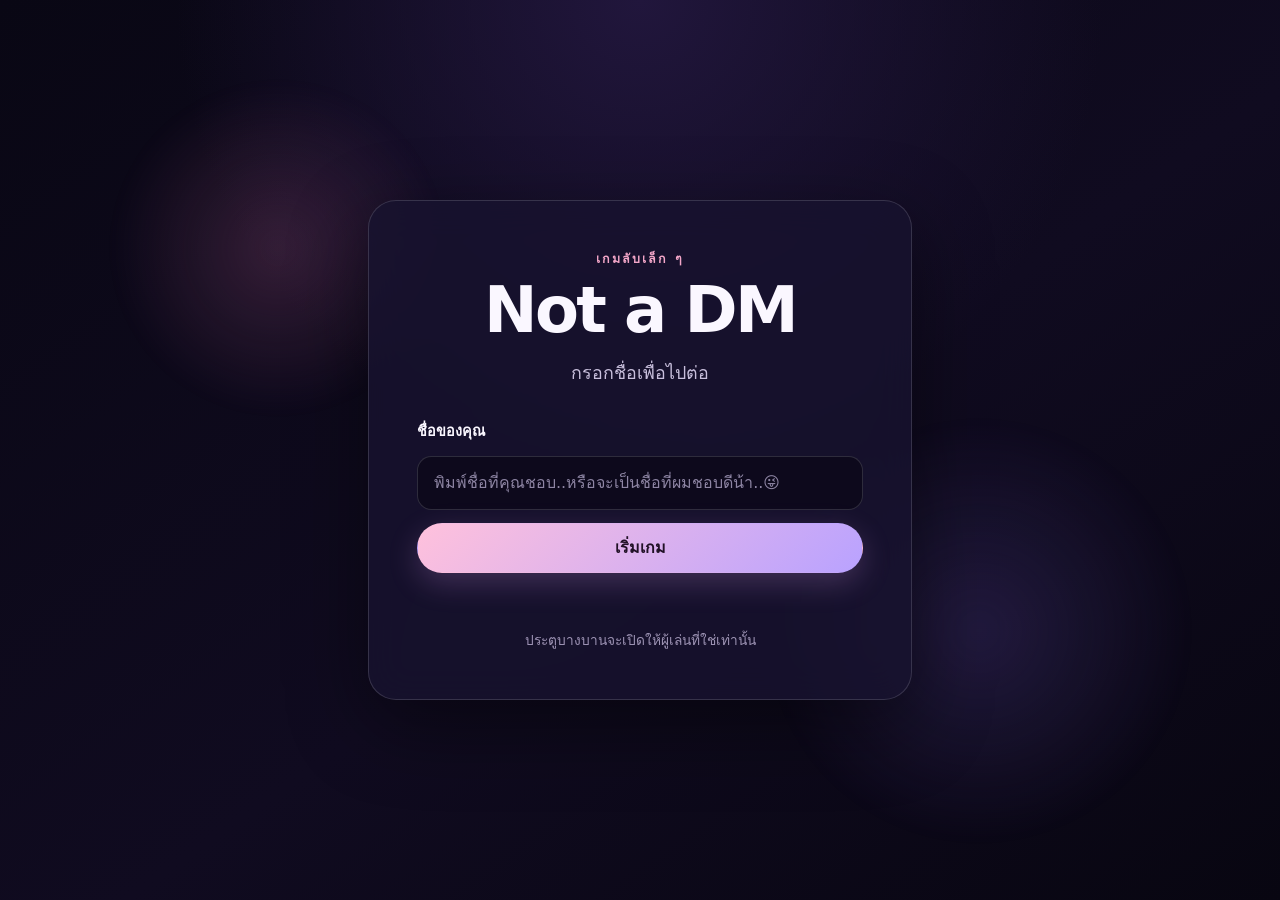
==== index.html @ c6988200 "first commit" ====
<!doctype html>
<html lang="th">
<head>
  <meta charset="UTF-8">
  <meta name="viewport" content="width=device-width, initial-scale=1.0">
  <meta name="theme-color" content="#0d0b1d">
  <title>Not a DM | เกมลับเล็ก ๆ</title>
  <link rel="stylesheet" href="css/style.css">
  <script src="js/main.js" defer></script>
</head>
<body>
  <div class="glow glow-one" aria-hidden="true"></div>
  <div class="glow glow-two" aria-hidden="true"></div>

  <main class="page-shell">
    <section class="card card--compact" aria-labelledby="page-title">
      <p class="eyebrow">เกมลับเล็ก ๆ</p>
      <h1 id="page-title">Not a DM</h1>
      <p class="subtitle">กรอกชื่อเพื่อไปต่อ</p>

      <form class="name-form" id="name-form" novalidate>
        <label for="player-name">ชื่อของคุณ</label>
        <input
          id="player-name"
          name="playerName"
          type="text"
          autocomplete="name"
          placeholder="พิมพ์ชื่อที่คุณชอบ..หรือจะเป็นชื่อที่ผมชอบดีน้า..😜"
          required
        >
        <button class="button button--primary" type="submit">เริ่มเกม</button>
        <p class="form-status" id="form-status" role="status" aria-live="polite"></p>
      </form>

      <p class="microcopy">ประตูบางบานจะเปิดให้ผู้เล่นที่ใช่เท่านั้น</p>
    </section>
  </main>
</body>
</html>
---- css/style.css ----
:root {
  color-scheme: dark;
  --background: #090714;
  --surface: rgba(24, 19, 47, 0.82);
  --surface-strong: #211a40;
  --text: #faf7ff;
  --muted: #c8bfdc;
  --pink: #f3a6c8;
  --pink-bright: #ffc1dc;
  --purple: #a88df0;
  --border: rgba(255, 255, 255, 0.14);
  --shadow: 0 24px 80px rgba(0, 0, 0, 0.45);
}

* {
  box-sizing: border-box;
}

html {
  min-height: 100%;
}

body {
  min-height: 100vh;
  margin: 0;
  overflow-x: hidden;
  color: var(--text);
  background:
    radial-gradient(circle at top, #21163c 0, transparent 42%),
    linear-gradient(145deg, #090714 0%, #100b20 55%, #080611 100%);
  font-family: Inter, ui-rounded, "Segoe UI", system-ui, -apple-system, BlinkMacSystemFont, sans-serif;
  line-height: 1.6;
}

button,
input {
  font: inherit;
}

.page-shell {
  position: relative;
  z-index: 1;
  display: grid;
  min-height: 100vh;
  place-items: center;
  padding: 2rem 1rem;
}

.card {
  width: min(100%, 42rem);
  padding: clamp(1.5rem, 5vw, 3rem);
  overflow: hidden;
  border: 1px solid var(--border);
  border-radius: 1.75rem;
  background: var(--surface);
  box-shadow: var(--shadow);
  text-align: center;
  backdrop-filter: blur(18px);
  animation: card-arrival 650ms ease-out both;
}

.card--compact {
  width: min(100%, 34rem);
}

.eyebrow {
  margin: 0 0 0.45rem;
  color: var(--pink);
  font-size: 0.78rem;
  font-weight: 800;
  letter-spacing: 0.16em;
  text-transform: uppercase;
}

h1,
h2,
p {
  overflow-wrap: anywhere;
}

h1 {
  margin: 0;
  font-size: clamp(2.15rem, 8vw, 4rem);
  line-height: 1.08;
  letter-spacing: -0.04em;
  text-wrap: balance;
}

.subtitle {
  max-width: 34rem;
  margin: 0.85rem auto 0;
  color: var(--muted);
  font-size: clamp(1rem, 3vw, 1.12rem);
}

.name-form {
  display: grid;
  gap: 0.8rem;
  margin-top: 2rem;
  text-align: left;
}

.name-form label {
  font-size: 0.9rem;
  font-weight: 700;
}

.name-form input {
  width: 100%;
  min-height: 3.25rem;
  border: 1px solid var(--border);
  border-radius: 0.9rem;
  outline: none;
  padding: 0.85rem 1rem;
  color: var(--text);
  background: rgba(8, 6, 18, 0.58);
  transition: border-color 180ms ease, box-shadow 180ms ease, transform 180ms ease;
}

.name-form input::placeholder {
  color: #8e85a4;
}

.name-form input:focus-visible {
  border-color: var(--pink);
  box-shadow: 0 0 0 4px rgba(243, 166, 200, 0.18);
}

.button {
  display: inline-flex;
  min-height: 3.1rem;
  align-items: center;
  justify-content: center;
  border: 1px solid transparent;
  border-radius: 999px;
  padding: 0.78rem 1.35rem;
  cursor: pointer;
  font-weight: 800;
  line-height: 1.2;
  text-align: center;
  text-decoration: none;
  transition: transform 180ms ease, box-shadow 180ms ease, background 180ms ease;
}

.button--primary {
  color: #211126;
  background: linear-gradient(135deg, var(--pink-bright), #b9a2ff);
  box-shadow: 0 10px 30px rgba(203, 146, 226, 0.24);
}

.button--secondary {
  border-color: var(--border);
  color: var(--text);
  background: rgba(255, 255, 255, 0.06);
}

.button:hover {
  transform: translateY(-2px);
  box-shadow: 0 14px 34px rgba(203, 146, 226, 0.34);
}

.button:active {
  transform: translateY(0);
}

.button:focus-visible,
.quiz__answer:focus-visible,
a:focus-visible {
  outline: 3px solid var(--pink-bright);
  outline-offset: 4px;
}

.form-status {
  min-height: 1.5rem;
  margin: -0.2rem 0 0;
  color: var(--pink-bright);
  font-size: 0.86rem;
  text-align: center;
}

.microcopy {
  margin: 1.4rem 0 0;
  color: #9e94b5;
  font-size: 0.86rem;
}

.microcopy--spaced {
  max-width: 28rem;
  margin: 1.5rem auto 0;
}

.button-group {
  display: flex;
  flex-wrap: wrap;
  justify-content: center;
  gap: 0.8rem;
  margin-top: 2rem;
}

.button-group .button {
  flex: 1 1 12rem;
}

.quiz {
  margin-top: 2rem;
  text-align: left;
}

.quiz__header {
  display: flex;
  align-items: baseline;
  justify-content: space-between;
  gap: 1rem;
}

.progress {
  margin: 0;
  color: var(--pink-bright);
  font-weight: 800;
}

.quiz__hint {
  color: #9e94b5;
  font-size: 0.78rem;
}

.progress-track {
  height: 0.4rem;
  margin-top: 0.55rem;
  overflow: hidden;
  border-radius: 99px;
  background: rgba(255, 255, 255, 0.08);
}

.progress-track span {
  display: block;
  width: 20%;
  height: 100%;
  border-radius: inherit;
  background: linear-gradient(90deg, var(--pink), var(--purple));
  transition: width 280ms ease;
}

.quiz__question {
  min-height: 4.8rem;
  margin: 1.55rem 0 1rem;
  font-size: clamp(1.3rem, 4vw, 1.7rem);
  line-height: 1.35;
  text-wrap: balance;
}

.quiz__answers {
  display: grid;
  grid-template-columns: repeat(2, minmax(0, 1fr));
  gap: 0.75rem;
}

.quiz__answer {
  min-height: 4rem;
  border: 1px solid var(--border);
  border-radius: 1rem;
  padding: 0.9rem 1rem;
  cursor: pointer;
  color: var(--text);
  background: rgba(255, 255, 255, 0.055);
  font-weight: 650;
  text-align: left;
  transition: border-color 180ms ease, background 180ms ease, transform 180ms ease;
}

.quiz__answer:hover {
  border-color: rgba(243, 166, 200, 0.55);
  background: rgba(243, 166, 200, 0.11);
  transform: translateY(-2px);
}

.answer-letter {
  display: inline-grid;
  width: 1.65rem;
  height: 1.65rem;
  margin-right: 0.45rem;
  place-items: center;
  border-radius: 50%;
  color: #24132c;
  background: var(--pink);
  font-size: 0.76rem;
  font-weight: 900;
}

.result-status {
  display: inline-block;
  margin: 1.4rem 0 0;
  border: 1px solid rgba(243, 166, 200, 0.3);
  border-radius: 999px;
  padding: 0.45rem 0.9rem;
  color: var(--pink-bright);
  background: rgba(243, 166, 200, 0.08);
  font-weight: 800;
}

.final-message {
  max-width: 29rem;
  margin: 1.5rem auto 0;
  color: var(--text);
  font-size: clamp(1.05rem, 3vw, 1.2rem);
}

.glow {
  position: fixed;
  border-radius: 50%;
  filter: blur(10px);
  opacity: 0.45;
  pointer-events: none;
  animation: float-glow 9s ease-in-out infinite alternate;
}

.glow-one {
  top: 8%;
  left: 8%;
  width: min(34vw, 22rem);
  aspect-ratio: 1;
  background: radial-gradient(circle, rgba(228, 121, 181, 0.42), transparent 68%);
}

.glow-two {
  right: 6%;
  bottom: 5%;
  width: min(40vw, 28rem);
  aspect-ratio: 1;
  background: radial-gradient(circle, rgba(130, 105, 226, 0.4), transparent 68%);
  animation-delay: -4s;
}

.glow-one--warning {
  background: radial-gradient(circle, rgba(218, 104, 131, 0.38), transparent 68%);
}

.glow-two--bright {
  opacity: 0.65;
}

@keyframes card-arrival {
  from {
    opacity: 0;
    transform: translateY(18px) scale(0.985);
  }
  to {
    opacity: 1;
    transform: translateY(0) scale(1);
  }
}

@keyframes float-glow {
  from {
    transform: translate3d(-1rem, 0, 0) scale(0.95);
  }
  to {
    transform: translate3d(1.5rem, -1.25rem, 0) scale(1.08);
  }
}

@media (max-width: 37rem) {
  .page-shell {
    padding: 1rem;
  }

  .card {
    border-radius: 1.35rem;
  }

  .quiz__header {
    display: block;
  }

  .quiz__hint {
    display: block;
    margin-top: 0.15rem;
  }

  .quiz__answers {
    grid-template-columns: 1fr;
  }

  .quiz__question {
    min-height: auto;
  }

  .button-group {
    flex-direction: column;
  }
}

@media (prefers-reduced-motion: reduce) {
  *,
  *::before,
  *::after {
    scroll-behavior: auto !important;
    animation-duration: 0.01ms !important;
    animation-iteration-count: 1 !important;
    transition-duration: 0.01ms !important;
  }
}
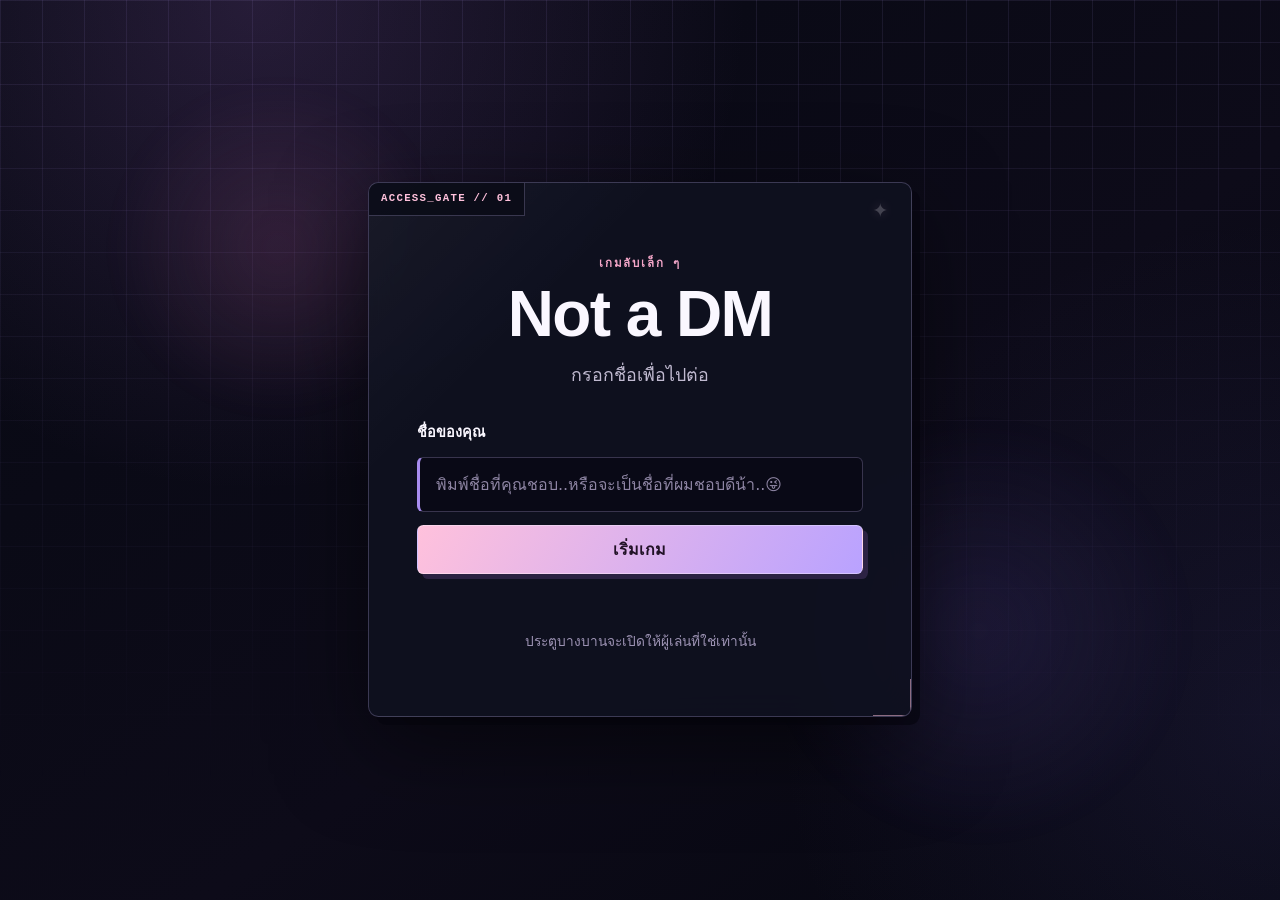
==== commit 7438ba88: "Add Easter egg feature, enhance quiz mechanics, and improve UI - Introduced a new Easter egg page (c" ====
--- a/index.html
+++ b/index.html
@@ -13,7 +13,8 @@
   <div class="glow glow-two" aria-hidden="true"></div>
 
   <main class="page-shell">
-    <section class="card card--compact" aria-labelledby="page-title">
+    <section class="card card--compact" aria-labelledby="page-title" data-file-label="ACCESS_GATE // 01">
+      <button class="collectible" type="button" data-collectible="gate" aria-label="เก็บดาวลับหน้าแรก" aria-pressed="false">✦</button>
       <p class="eyebrow">เกมลับเล็ก ๆ</p>
       <h1 id="page-title">Not a DM</h1>
       <p class="subtitle">กรอกชื่อเพื่อไปต่อ</p>
@@ -33,6 +34,7 @@
       </form>
 
       <p class="microcopy">ประตูบางบานจะเปิดให้ผู้เล่นที่ใช่เท่านั้น</p>
+      <p class="collectible-status" data-collectible-status role="status" aria-live="polite"></p>
     </section>
   </main>
 </body>
--- a/css/style.css
+++ b/css/style.css
@@ -1,15 +1,16 @@
 :root {
   color-scheme: dark;
-  --background: #090714;
-  --surface: rgba(24, 19, 47, 0.82);
-  --surface-strong: #211a40;
+  --background: #070913;
+  --surface: rgba(15, 17, 32, 0.9);
+  --surface-strong: #171a30;
   --text: #faf7ff;
-  --muted: #c8bfdc;
+  --muted: #c0bad0;
   --pink: #f3a6c8;
   --pink-bright: #ffc1dc;
   --purple: #a88df0;
-  --border: rgba(255, 255, 255, 0.14);
-  --shadow: 0 24px 80px rgba(0, 0, 0, 0.45);
+  --line: rgba(185, 162, 255, 0.14);
+  --border: rgba(204, 193, 255, 0.24);
+  --shadow: 0 28px 90px rgba(0, 0, 0, 0.52), 8px 8px 0 rgba(9, 7, 20, 0.72);
 }
 
 * {
@@ -26,10 +27,25 @@
   overflow-x: hidden;
   color: var(--text);
   background:
-    radial-gradient(circle at top, #21163c 0, transparent 42%),
-    linear-gradient(145deg, #090714 0%, #100b20 55%, #080611 100%);
-  font-family: Inter, ui-rounded, "Segoe UI", system-ui, -apple-system, BlinkMacSystemFont, sans-serif;
+    radial-gradient(circle at 20% 0%, rgba(135, 88, 170, 0.24) 0, transparent 36%),
+    radial-gradient(circle at 100% 80%, rgba(75, 67, 140, 0.18) 0, transparent 34%),
+    linear-gradient(145deg, #070913 0%, #0d0b19 58%, #060710 100%);
+  font-family: "Segoe UI", Tahoma, system-ui, -apple-system, BlinkMacSystemFont, sans-serif;
   line-height: 1.6;
+}
+
+body::before {
+  position: fixed;
+  inset: 0;
+  z-index: 0;
+  background-image:
+    linear-gradient(var(--line) 1px, transparent 1px),
+    linear-gradient(90deg, var(--line) 1px, transparent 1px);
+  background-size: 42px 42px;
+  -webkit-mask-image: linear-gradient(to bottom, rgba(0, 0, 0, 0.68), transparent 88%);
+  mask-image: linear-gradient(to bottom, rgba(0, 0, 0, 0.68), transparent 88%);
+  content: "";
+  pointer-events: none;
 }
 
 button,
@@ -43,20 +59,52 @@
   display: grid;
   min-height: 100vh;
   place-items: center;
-  padding: 2rem 1rem;
+  padding: clamp(1rem, 4vw, 3rem);
 }
 
 .card {
+  position: relative;
   width: min(100%, 42rem);
-  padding: clamp(1.5rem, 5vw, 3rem);
+  padding: clamp(3.5rem, 7vw, 4.5rem) clamp(1.35rem, 5vw, 3rem) clamp(1.5rem, 5vw, 3rem);
   overflow: hidden;
   border: 1px solid var(--border);
-  border-radius: 1.75rem;
-  background: var(--surface);
+  border-radius: 0.65rem;
+  background:
+    linear-gradient(135deg, rgba(255, 255, 255, 0.035), transparent 28%),
+    var(--surface);
   box-shadow: var(--shadow);
   text-align: center;
-  backdrop-filter: blur(18px);
+  -webkit-backdrop-filter: blur(14px);
+  backdrop-filter: blur(14px);
   animation: card-arrival 650ms ease-out both;
+}
+
+.card::before {
+  position: absolute;
+  top: 0;
+  left: 0;
+  border-right: 1px solid var(--border);
+  border-bottom: 1px solid var(--border);
+  padding: 0.45rem 0.75rem;
+  color: var(--pink-bright);
+  background: rgba(10, 11, 22, 0.78);
+  content: attr(data-file-label);
+  font-family: Consolas, "Courier New", monospace;
+  font-size: 0.67rem;
+  font-weight: 700;
+  letter-spacing: 0.12em;
+}
+
+.card::after {
+  position: absolute;
+  right: -1px;
+  bottom: -1px;
+  width: 2.3rem;
+  height: 2.3rem;
+  border-right: 2px solid rgba(255, 193, 220, 0.52);
+  border-bottom: 2px solid rgba(255, 193, 220, 0.52);
+  content: "";
+  pointer-events: none;
 }
 
 .card--compact {
@@ -66,7 +114,8 @@
 .eyebrow {
   margin: 0 0 0.45rem;
   color: var(--pink);
-  font-size: 0.78rem;
+  font-family: Consolas, "Courier New", monospace;
+  font-size: 0.72rem;
   font-weight: 800;
   letter-spacing: 0.16em;
   text-transform: uppercase;
@@ -81,8 +130,9 @@
 h1 {
   margin: 0;
   font-size: clamp(2.15rem, 8vw, 4rem);
-  line-height: 1.08;
-  letter-spacing: -0.04em;
+  font-family: Bahnschrift, "Arial Narrow", "Segoe UI", sans-serif;
+  line-height: 1.04;
+  letter-spacing: -0.025em;
   text-wrap: balance;
 }
 
@@ -109,7 +159,8 @@
   width: 100%;
   min-height: 3.25rem;
   border: 1px solid var(--border);
-  border-radius: 0.9rem;
+  border-left: 3px solid var(--purple);
+  border-radius: 0.38rem;
   outline: none;
   padding: 0.85rem 1rem;
   color: var(--text);
@@ -132,10 +183,11 @@
   align-items: center;
   justify-content: center;
   border: 1px solid transparent;
-  border-radius: 999px;
+  border-radius: 0.4rem;
   padding: 0.78rem 1.35rem;
   cursor: pointer;
   font-weight: 800;
+  letter-spacing: 0.025em;
   line-height: 1.2;
   text-align: center;
   text-decoration: none;
@@ -144,8 +196,9 @@
 
 .button--primary {
   color: #211126;
-  background: linear-gradient(135deg, var(--pink-bright), #b9a2ff);
-  box-shadow: 0 10px 30px rgba(203, 146, 226, 0.24);
+  border-color: rgba(255, 255, 255, 0.34);
+  background: linear-gradient(120deg, var(--pink-bright), #b9a2ff);
+  box-shadow: 5px 5px 0 rgba(92, 67, 126, 0.38);
 }
 
 .button--secondary {
@@ -155,16 +208,25 @@
 }
 
 .button:hover {
-  transform: translateY(-2px);
-  box-shadow: 0 14px 34px rgba(203, 146, 226, 0.34);
+  transform: translate(-2px, -2px);
+  box-shadow: 7px 7px 0 rgba(92, 67, 126, 0.42);
 }
 
 .button:active {
-  transform: translateY(0);
+  transform: translate(1px, 1px);
+  box-shadow: 2px 2px 0 rgba(92, 67, 126, 0.34);
+}
+
+.button:disabled {
+  cursor: wait;
+  opacity: 0.72;
 }
 
 .button:focus-visible,
 .quiz__answer:focus-visible,
+.collectible:focus-visible,
+.runaway-button:focus-visible,
+.quiz__text-input:focus-visible,
 a:focus-visible {
   outline: 3px solid var(--pink-bright);
   outline-offset: 4px;
@@ -216,6 +278,7 @@
 .progress {
   margin: 0;
   color: var(--pink-bright);
+  font-family: Consolas, "Courier New", monospace;
   font-weight: 800;
 }
 
@@ -228,7 +291,7 @@
   height: 0.4rem;
   margin-top: 0.55rem;
   overflow: hidden;
-  border-radius: 99px;
+  border-radius: 1px;
   background: rgba(255, 255, 255, 0.08);
 }
 
@@ -236,7 +299,7 @@
   display: block;
   width: 20%;
   height: 100%;
-  border-radius: inherit;
+  border-radius: 0;
   background: linear-gradient(90deg, var(--pink), var(--purple));
   transition: width 280ms ease;
 }
@@ -255,10 +318,34 @@
   gap: 0.75rem;
 }
 
+.quiz__text-form {
+  display: grid;
+  grid-column: 1 / -1;
+  gap: 0.8rem;
+}
+
+.quiz__text-input {
+  width: 100%;
+  min-height: 3.3rem;
+  border: 1px solid var(--border);
+  border-left: 3px solid var(--purple);
+  border-radius: 0.38rem;
+  outline: none;
+  padding: 0.85rem 1rem;
+  color: var(--text);
+  background: rgba(8, 6, 18, 0.58);
+}
+
+.quiz__text-input:focus-visible {
+  border-color: var(--pink);
+  box-shadow: 0 0 0 4px rgba(243, 166, 200, 0.18);
+}
+
 .quiz__answer {
   min-height: 4rem;
   border: 1px solid var(--border);
-  border-radius: 1rem;
+  border-left: 3px solid rgba(168, 141, 240, 0.48);
+  border-radius: 0.38rem;
   padding: 0.9rem 1rem;
   cursor: pointer;
   color: var(--text);
@@ -271,19 +358,21 @@
 .quiz__answer:hover {
   border-color: rgba(243, 166, 200, 0.55);
   background: rgba(243, 166, 200, 0.11);
-  transform: translateY(-2px);
+  transform: translate(-2px, -2px);
+  box-shadow: 4px 4px 0 rgba(80, 59, 113, 0.32);
 }
 
 .answer-letter {
   display: inline-grid;
-  width: 1.65rem;
+  width: 2rem;
   height: 1.65rem;
   margin-right: 0.45rem;
   place-items: center;
-  border-radius: 50%;
+  border-radius: 0.18rem;
   color: #24132c;
   background: var(--pink);
-  font-size: 0.76rem;
+  font-family: Consolas, "Courier New", monospace;
+  font-size: 0.68rem;
   font-weight: 900;
 }
 
@@ -291,7 +380,7 @@
   display: inline-block;
   margin: 1.4rem 0 0;
   border: 1px solid rgba(243, 166, 200, 0.3);
-  border-radius: 999px;
+  border-radius: 0.3rem;
   padding: 0.45rem 0.9rem;
   color: var(--pink-bright);
   background: rgba(243, 166, 200, 0.08);
@@ -299,17 +388,158 @@
 }
 
 .final-message {
+  min-height: 4.5rem;
   max-width: 29rem;
   margin: 1.5rem auto 0;
   color: var(--text);
   font-size: clamp(1.05rem, 3vw, 1.2rem);
 }
 
+.result-title {
+  margin: 1.2rem 0 0;
+  color: var(--pink-bright);
+  font-weight: 800;
+}
+
+.personality-summary {
+  margin: 0.6rem auto 0;
+  color: var(--muted);
+  font-size: 0.92rem;
+}
+
+.letter {
+  margin-top: 1.5rem;
+  border: 1px solid rgba(243, 166, 200, 0.22);
+  border-left: 3px solid var(--pink);
+  border-radius: 0.3rem;
+  padding: 0.2rem 1.1rem 1.2rem;
+  background: rgba(255, 255, 255, 0.035);
+}
+
+.player-note {
+  margin: 0.8rem 0 0;
+  border-top: 1px dashed rgba(255, 255, 255, 0.16);
+  padding-top: 0.8rem;
+  color: var(--pink-bright);
+  font-size: 0.9rem;
+}
+
+.countdown {
+  min-height: 1.6rem;
+  margin: 0.65rem 0 0;
+  color: var(--pink-bright);
+  font-weight: 800;
+}
+
+.secret-reward {
+  margin: 1rem 0 0;
+  border: 1px solid rgba(255, 193, 220, 0.35);
+  border-radius: 0.3rem;
+  padding: 0.8rem;
+  color: var(--pink-bright);
+  background: rgba(243, 166, 200, 0.09);
+  animation: card-arrival 420ms ease-out both;
+}
+
+.collectible {
+  position: absolute;
+  top: 0.4rem;
+  right: 0.55rem;
+  z-index: 2;
+  border: 0;
+  width: 2.75rem;
+  height: 2.75rem;
+  padding: 0;
+  cursor: pointer;
+  color: rgba(255, 255, 255, 0.2);
+  background: transparent;
+  font-size: 1.2rem;
+  text-shadow: 0 0 12px rgba(255, 193, 220, 0.2);
+  transition: color 180ms ease, transform 180ms ease, text-shadow 180ms ease;
+}
+
+.collectible:hover,
+.collectible.is-found {
+  color: var(--pink-bright);
+  text-shadow: 0 0 18px rgba(255, 193, 220, 0.85);
+  transform: rotate(18deg) scale(1.18);
+}
+
+.collectible:disabled {
+  cursor: default;
+}
+
+.collectible--secret {
+  top: auto;
+  right: 0.7rem;
+  bottom: 0.7rem;
+}
+
+.collectible--ending {
+  top: 0.4rem;
+  right: 0.55rem;
+  left: auto;
+}
+
+.collectible-status {
+  min-height: 1.3rem;
+  margin: 0.5rem 0 -0.8rem;
+  color: var(--pink-bright);
+  font-size: 0.78rem;
+}
+
+.runaway-zone {
+  min-height: 4.8rem;
+  margin: 1.2rem auto -0.6rem;
+}
+
+.runaway-button {
+  border: 1px dashed rgba(255, 255, 255, 0.2);
+  border-radius: 0.3rem;
+  padding: 0.45rem 0.8rem;
+  cursor: pointer;
+  color: #aaa0bf;
+  background: rgba(255, 255, 255, 0.035);
+  font-size: 0.75rem;
+  transition: transform 260ms cubic-bezier(0.2, 0.8, 0.2, 1), color 180ms ease;
+}
+
+.runaway-button.has-escaped {
+  color: var(--pink-bright);
+  transform: translateX(clamp(2rem, 10vw, 5rem)) rotate(3deg);
+}
+
+.runaway-status {
+  min-height: 1.3rem;
+  margin: 0.45rem 0 0;
+  color: #9e94b5;
+  font-size: 0.75rem;
+}
+
+.trail-particle {
+  position: fixed;
+  z-index: 5;
+  pointer-events: none;
+  color: var(--pink-bright);
+  font-size: 0.72rem;
+  text-shadow: 0 0 8px var(--pink);
+  transform: translate(-50%, -50%);
+  animation: trail-fade 700ms ease-out forwards;
+}
+
+.cat-face {
+  margin: 0 0 0.5rem;
+  color: var(--pink-bright);
+  font-size: clamp(2.5rem, 10vw, 4.5rem);
+  line-height: 1;
+  text-shadow: 0 0 24px rgba(243, 166, 200, 0.42);
+}
+
 .glow {
   position: fixed;
-  border-radius: 50%;
-  filter: blur(10px);
-  opacity: 0.45;
+  border-radius: 18%;
+  filter: blur(18px);
+  opacity: 0.32;
   pointer-events: none;
   animation: float-glow 9s ease-in-out infinite alternate;
 }
@@ -359,13 +589,64 @@
   }
 }
 
+@keyframes trail-fade {
+  from {
+    opacity: 0.9;
+    transform: translate(-50%, -50%) scale(1);
+  }
+  to {
+    opacity: 0;
+    transform: translate(-50%, -140%) scale(0.35) rotate(25deg);
+  }
+}
+
 @media (max-width: 37rem) {
+  body::before {
+    background-size: 30px 30px;
+    opacity: 0.65;
+  }
+
   .page-shell {
-    padding: 1rem;
+    place-items: center;
+    padding:
+      max(0.75rem, env(safe-area-inset-top))
+      max(0.75rem, env(safe-area-inset-right))
+      max(0.75rem, env(safe-area-inset-bottom))
+      max(0.75rem, env(safe-area-inset-left));
   }
 
   .card {
-    border-radius: 1.35rem;
+    padding: 3.35rem 1rem 1.35rem;
+    border-radius: 0.4rem;
+    box-shadow: 0 18px 50px rgba(0, 0, 0, 0.48), 4px 4px 0 rgba(9, 7, 20, 0.72);
+  }
+
+  .card::before {
+    max-width: calc(100% - 3.7rem);
+    overflow: hidden;
+    font-size: 0.6rem;
+    letter-spacing: 0.08em;
+    text-overflow: ellipsis;
+    white-space: nowrap;
+  }
+
+  h1 {
+    font-size: clamp(1.9rem, 10vw, 2.7rem);
+  }
+
+  .subtitle {
+    font-size: 0.98rem;
+  }
+
+  .name-form,
+  .quiz {
+    margin-top: 1.5rem;
+  }
+
+  .name-form input,
+  .quiz__text-input,
+  .button {
+    min-height: 3rem;
   }
 
   .quiz__header {
@@ -381,12 +662,63 @@
     grid-template-columns: 1fr;
   }
 
+  .quiz__answer {
+    min-height: 3.65rem;
+    padding: 0.75rem;
+  }
+
   .quiz__question {
     min-height: auto;
   }
 
+  .runaway-button.has-escaped {
+    transform: translateX(2rem) rotate(3deg);
+  }
+
   .button-group {
     flex-direction: column;
+  }
+
+  .button-group .button {
+    width: 100%;
+    flex-basis: auto;
+  }
+
+  .letter {
+    padding-right: 0.8rem;
+    padding-left: 0.8rem;
+  }
+
+  .final-message {
+    min-height: 5.5rem;
+  }
+}
+
+@media (max-width: 22rem) {
+  .card {
+    padding-right: 0.8rem;
+    padding-left: 0.8rem;
+  }
+
+  h1 {
+    font-size: 1.75rem;
+  }
+
+  .answer-letter {
+    width: 1.75rem;
+    margin-right: 0.3rem;
+  }
+
+  .runaway-button.has-escaped {
+    transform: translateX(1rem) rotate(3deg);
+  }
+}
+
+@media (hover: none) {
+  .button:hover,
+  .quiz__answer:hover {
+    transform: none;
+    box-shadow: none;
   }
 }
 
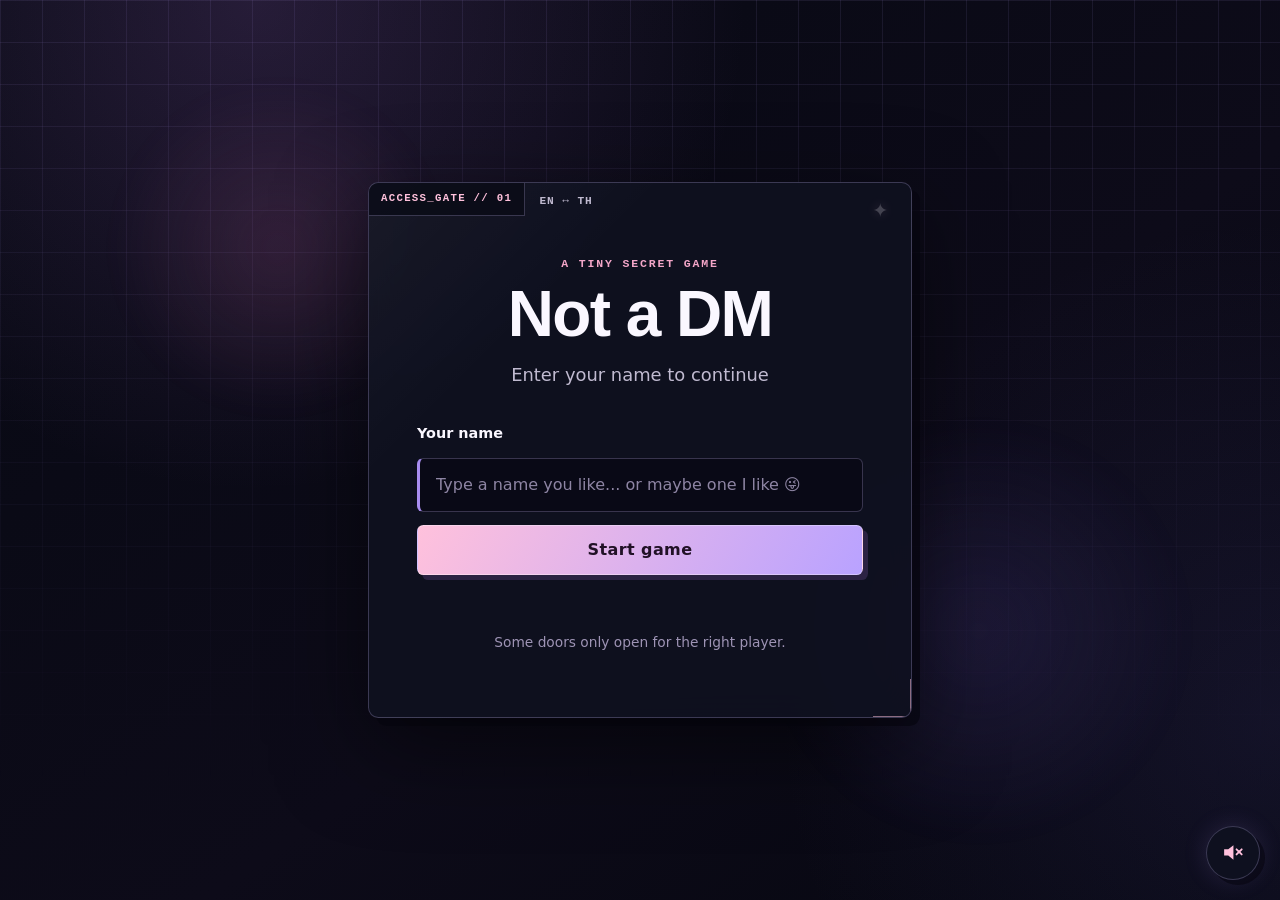
==== commit 67ba5d8d: "Refactor HTML and JavaScript for multilingual support and UI enhancements - Updated index.html, secr" ====
--- a/index.html
+++ b/index.html
@@ -1,5 +1,5 @@
 <!doctype html>
-<html lang="th">
+<html lang="en">
 <head>
   <meta charset="UTF-8">
   <meta name="viewport" content="width=device-width, initial-scale=1.0">
@@ -8,34 +8,37 @@
   <link rel="stylesheet" href="css/style.css">
   <script src="js/main.js" defer></script>
 </head>
-<body>
+<body data-i18n-title="indexTitle">
   <div class="glow glow-one" aria-hidden="true"></div>
   <div class="glow glow-two" aria-hidden="true"></div>
 
   <main class="page-shell">
     <section class="card card--compact" aria-labelledby="page-title" data-file-label="ACCESS_GATE // 01">
-      <button class="collectible" type="button" data-collectible="gate" aria-label="เก็บดาวลับหน้าแรก" aria-pressed="false">✦</button>
-      <p class="eyebrow">เกมลับเล็ก ๆ</p>
+      <button class="language-toggle" id="language-toggle" type="button" data-language-toggle aria-label="Switch language to English">EN ↔ TH</button>
+      <button class="collectible" type="button" data-collectible="gate" data-i18n-aria-label="gateCollectibleLabel" aria-label="เก็บดาวลับหน้าแรก" aria-pressed="false">✦</button>
+      <p class="eyebrow" data-i18n="eyebrow">เกมลับเล็ก ๆ</p>
       <h1 id="page-title">Not a DM</h1>
-      <p class="subtitle">กรอกชื่อเพื่อไปต่อ</p>
+      <p class="subtitle" data-i18n="subtitle">กรอกชื่อเพื่อไปต่อ</p>
 
       <form class="name-form" id="name-form" novalidate>
-        <label for="player-name">ชื่อของคุณ</label>
+        <label for="player-name" data-i18n="nameLabel">ชื่อของคุณ</label>
         <input
           id="player-name"
           name="playerName"
           type="text"
           autocomplete="name"
           placeholder="พิมพ์ชื่อที่คุณชอบ..หรือจะเป็นชื่อที่ผมชอบดีน้า..😜"
+          data-i18n-placeholder="namePlaceholder"
           required
         >
-        <button class="button button--primary" type="submit">เริ่มเกม</button>
+        <button class="button button--primary" type="submit" data-i18n="startButton">เริ่มเกม</button>
         <p class="form-status" id="form-status" role="status" aria-live="polite"></p>
       </form>
 
-      <p class="microcopy">ประตูบางบานจะเปิดให้ผู้เล่นที่ใช่เท่านั้น</p>
+      <p class="microcopy" data-i18n="microcopy">ประตูบางบานจะเปิดให้ผู้เล่นที่ใช่เท่านั้น</p>
       <p class="collectible-status" data-collectible-status role="status" aria-live="polite"></p>
     </section>
   </main>
+
 </body>
 </html>
--- a/css/style.css
+++ b/css/style.css
@@ -111,6 +111,96 @@
   width: min(100%, 34rem);
 }
 
+.language-toggle {
+  position: absolute;
+  top: 0.35rem;
+  left: 10.2rem;
+  z-index: 2;
+  border: 0;
+  padding: 0.28rem 0.45rem;
+  color: var(--muted);
+  background: transparent;
+  cursor: pointer;
+  font-family: Consolas, "Courier New", monospace;
+  font-size: 0.7rem;
+  font-weight: 800;
+  letter-spacing: 0.08em;
+  transition: color 180ms ease, text-shadow 180ms ease;
+}
+
+.language-toggle:hover {
+  color: var(--pink-bright);
+  text-shadow: 0 0 12px rgba(255, 193, 220, 0.55);
+}
+
+.sound-toggle {
+  position: fixed;
+  right: max(1.25rem, env(safe-area-inset-right));
+  bottom: max(1.25rem, env(safe-area-inset-bottom));
+  z-index: 4;
+  display: grid;
+  width: 3.4rem;
+  height: 3.4rem;
+  place-items: center;
+  border: 1px solid var(--border);
+  border-radius: 50%;
+  color: var(--pink-bright);
+  background: rgba(15, 17, 32, 0.9);
+  box-shadow: 5px 5px 0 rgba(9, 7, 20, 0.72), 0 0 24px rgba(168, 141, 240, 0.15);
+  cursor: pointer;
+  transition: transform 180ms ease, color 180ms ease, border-color 180ms ease, box-shadow 180ms ease;
+  -webkit-backdrop-filter: blur(12px);
+  backdrop-filter: blur(12px);
+}
+
+.sound-toggle:hover {
+  border-color: var(--pink);
+  transform: translateY(-2px);
+}
+
+.sound-toggle.is-playing {
+  color: #211126;
+  border-color: rgba(255, 255, 255, 0.4);
+  background: linear-gradient(135deg, var(--pink-bright), #b9a2ff);
+  box-shadow: 5px 5px 0 rgba(92, 67, 126, 0.38), 0 0 28px rgba(243, 166, 200, 0.32);
+}
+
+.sound-toggle__icon {
+  width: 1.55rem;
+  height: 1.55rem;
+  overflow: visible;
+  fill: currentColor;
+}
+
+.sound-toggle__waves,
+.sound-toggle__slash {
+  fill: none;
+  stroke: currentColor;
+  stroke-linecap: round;
+  stroke-width: 1.8;
+}
+
+.sound-toggle__waves,
+.sound-toggle.is-playing .sound-toggle__slash {
+  display: none;
+}
+
+.sound-toggle.is-playing .sound-toggle__waves {
+  display: block;
+}
+
+.sound-status {
+  position: fixed;
+  right: max(1.25rem, env(safe-area-inset-right));
+  bottom: calc(max(1.25rem, env(safe-area-inset-bottom)) + 4rem);
+  z-index: 4;
+  max-width: min(18rem, calc(100vw - 2rem));
+  margin: 0;
+  color: var(--pink-bright);
+  font-size: 0.78rem;
+  text-align: right;
+}
+
 .eyebrow {
   margin: 0 0 0.45rem;
   color: var(--pink);
@@ -227,6 +317,8 @@
 .collectible:focus-visible,
 .runaway-button:focus-visible,
 .quiz__text-input:focus-visible,
+.language-toggle:focus-visible,
+.sound-toggle:focus-visible,
 a:focus-visible {
   outline: 3px solid var(--pink-bright);
   outline-offset: 4px;
@@ -527,7 +619,8 @@
   animation: trail-fade 700ms ease-out forwards;
 }
 
-.cat-face {
+.cat-face,
+.dog-face {
   margin: 0 0 0.5rem;
   color: var(--pink-bright);
   font-size: clamp(2.5rem, 10vw, 4.5rem);
@@ -628,6 +721,17 @@
     letter-spacing: 0.08em;
     text-overflow: ellipsis;
     white-space: nowrap;
+  }
+
+  .language-toggle {
+    left: auto;
+    right: 3rem;
+    font-size: 0.64rem;
+  }
+
+  .sound-toggle {
+    width: 3rem;
+    height: 3rem;
   }
 
   h1 {
